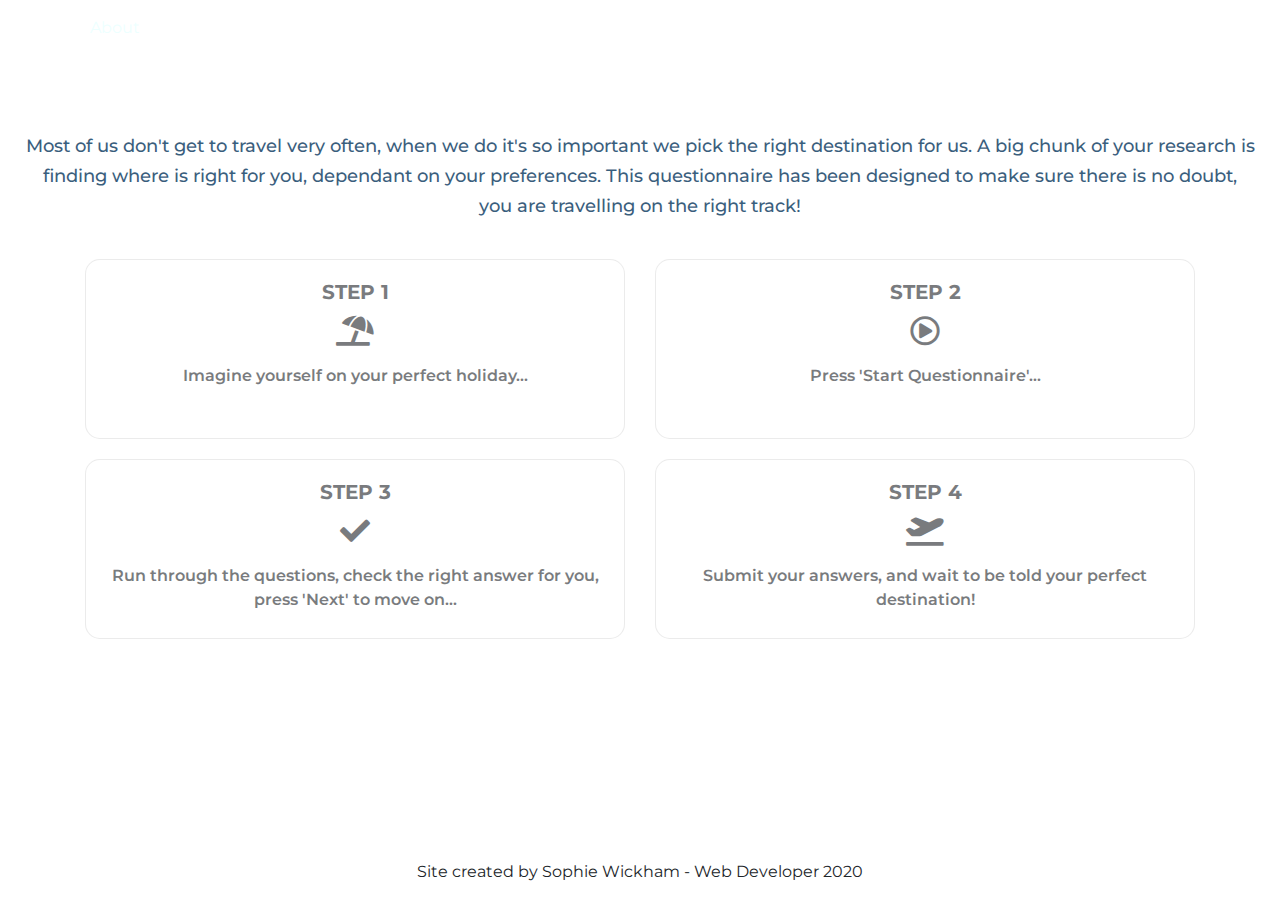
==== about.html @ ea64724a "Added sticky footer to all pages" ====
<!DOCTYPE html>
<html lang="en">

<head>
	<meta charset="UTF-8">
	<meta name="viewport" content="width=device-width, initial-scale=1.0">
	<meta http-equiv="X-UA-Compatible" content="ie=edge">
	<link rel="stylesheet" href="https://cdnjs.cloudflare.com/ajax/libs/twitter-bootstrap/4.4.1/css/bootstrap.min.css">
	<link rel="stylesheet" href="https://cdnjs.cloudflare.com/ajax/libs/font-awesome/5.11.2/css/all.min.css">
	<link href="https://fonts.googleapis.com/css?family=Montserrat&display=swap" rel="stylesheet">
	<link rel="stylesheet" href="assets/css/main.css">
	<title>Travel Questionnaire</title>
</head>

<body class="site">



	<header>

		<!-- Start of Nav-->
		<div class="container-fluid">
			<div class="row">
				<nav id="backgroundTransparent" class="navbar navbar-expand-lg navbar-light">
					<button class="navbar-toggler" type="button" data-toggle="collapse" data-target="#navbarNav" aria-controls="navbarNav" aria-expanded="false" aria-label="Toggle navigation">
                    <span class="navbar-toggler-icon"></span>
                    </button>
					<div class="collapse navbar-collapse" id="navbarNav">
						<ul class="navbar-nav">
							<li class="nav-item active">
								<a class="nav-link" href="index.html">Home
									<span class="sr-only">(current)</span></a>
							</li>
							<li class="nav-item">
								<a class="nav-link" href="about.html">About</a>
							</li>
						</ul>
					</div>
				</nav>
			</div>
		</div>

		<!--End of Nav-->

	</header>

	<div class="siteContent">

		<div class="container-fluid">
			<div class="row justify-content-center">
				<div class="col-12">
					<h1 class="homePageHeading">WHY TAKE OUR QUESTIONNAIRE?</h1>
				</div>
			</div>
		</div>

		<div class="container-fluid">
			<div class="row justify-content-center">
				<div class="col-12">
					<h4 class="aboutInfo">Most of us don't get to travel very often, when we do it's so important we
						pick
						the right
						destination for us.
						A big chunk of your research is finding where is right for you, dependant on your
						preferences.
						This questionnaire has been designed to make sure there is no doubt, you are travelling on
						the right
						track!
					</h4>
				</div>
			</div>
		</div>

		<!-- Start of cards, code taken from bootstrap and edited https://getbootstrap.com/docs/4.3/components/card/ -->
		<div class="container">
			<div class="row">
				<div class="col-sm-6" style="padding-top: 20px;">
					<div class="card" style="height: 180px; opacity: 0.6; border-radius: 15px; font-weight: 600;">
						<div class="card-body">
							<h5 class="card-title" style="font-weight: 700;">STEP 1</h5>
							<i class="fas fa-umbrella-beach" style = "font-size: 30px;"></i>
							<p class="card-text" style="padding-top: 15px;">Imagine yourself on your perfect
								holiday...</p>
						</div>
					</div>
				</div>
				<div class="col-sm-6" style="padding-top: 20px;">
					<div class="card" style="height: 180px; opacity: 0.6; border-radius: 15px; font-weight: 600;">
						<div class="card-body">
							<h5 class="card-title" style="font-weight: 700;">STEP 2</h5>
							<i class="far fa-play-circle" style = "font-size: 30px;"></i>
							<p class="card-text" style="padding-top: 15px;">Press 'Start Questionnaire'...</p>
						</div>
					</div>
				</div>
				<div class="col-sm-6" style="padding-top: 20px;">
					<div class="card" style="height: 180px; opacity: 0.6; border-radius: 15px; font-weight: 600;">
						<div class="card-body">
							<h5 class="card-title" style="font-weight: 700;">STEP 3</h5>
							<i class="fas fa-check" style = "font-size: 30px;"></i>
							<p class="card-text" style="padding-top: 15px;">Run through the questions, check the
								right answer for you,
								press 'Next' to move on...</p>
						</div>
					</div>
				</div>
				<div class="col-sm-6" style="padding-top: 20px; padding-bottom: 20px;">
					<div class="card" style="height: 180px; opacity: 0.6; border-radius: 15px; font-weight: 600;">
						<div class="card-body">
							<h5 class="card-title" style="font-weight: 700;">STEP 4</h5>
							<i class="fas fa-plane-departure" style = "font-size: 30px;"></i>
							<p class="card-text" style="padding-top: 15px;">Submit your answers, and wait to be told
								your perfect
								destination!</p>
						</div>
					</div>
				</div>
			</div>
		</div>

		<!-- End of cards -->

	</div>

	<footer>
		<p>Site created by Sophie Wickham - Web Developer 2020</p>
	</footer>

	<script defer type="text/javascript" src="assets/js/my.js"></script>
	<script src="https://cdnjs.cloudflare.com/ajax/libs/jquery/3.4.1/jquery.slim.min.js"></script>
	<script src="https://cdnjs.cloudflare.com/ajax/libs/popper.js/1.16.0/umd/popper.min.js"></script>
	<script src="https://cdnjs.cloudflare.com/ajax/libs/twitter-bootstrap/4.4.1/js/bootstrap.min.js"></script>


</body>

</html>
---- assets/css/main.css ----
@import url('https://fonts.googleapis.com/css?family=Montserrat&display=swap');
html {
    scroll-behavior: smooth;
}

body {
    background-image: url("../images/backgroundImage.jpg");
    background-repeat: no-repeat;
    background-position: center center;
    background-size: cover;
    font-family: 'Montserrat', sans-serif;
    -webkit-background-size: cover;
    -moz-background-size: cover;
    -o-background-size: cover;
    background-attachment: fixed;
    text-align: center;
}

.site {
  display: flex;
  min-height: 100vh;
  flex-direction: column;
}

.siteContent {
  flex: 1;
}

footer {
    bottom: 0;
    width: 100%;
    text-align: center;
}

/*--- Headings ----*/

.homePageHeading {
    text-align: center;
    font-family: 'Montserrat', sans-serif;
    color: #ffffff;
    padding-top: 20px;
    font-weight: 900;
    font-size: 32px;
    line-height: 50px;
}


.question {
    text-align: center;
    font-family: 'Montserrat', sans-serif;
    color: #07375d;
    padding-top: 30px;
    font-weight: 900;
    font-size: 30px;
}

.aboutInfo {
    color: #07375d;
    font-size: 18px;
    background-color: #fff;
    opacity: 0.8;
    border-radius: 15px;
    padding: 10px;
    line-height: 30px;
}
/*---- Button ----*/

.startQuizBtn {
    text-align: center;
    padding-top: 50px;
    font-size: 23px;
}


button {
    color: #3d6086;
    border-radius: 30px;
    text-decoration: none;
    padding-left: 10px;
    padding-right: 10px;
    cursor: pointer;
    -webkit-box-shadow: 1px 5px 5px 0px rgba(125,116,125,1);
    -moz-box-shadow: 1px 5px 5px 0px rgba(125,116,125,1);
    box-shadow: 1px 5px 5px 0px rgba(125,116,125,1);
    background-color: #f3cef9;
    
}


button > a {
    color: #3d6086;
}

button > a:hover {
    text-decoration: none; 
    color: #3d6086;
}

button:hover{
    background-color:#e4b0ec;
}

.question{
    font-size: 30px;
    margin-bottom: 10px;
}
.answers {
    margin-bottom: 20px;
    text-align: left;
    display: inline-block;
}
.answers label{
    display: block;
    margin-bottom: 10px;
}

.next {
    padding-top: 20px;
}

.previous {
    padding-top: 20px;
}

.submit {
    padding-top: 20px;
}

@media (min-width:1024px) {
    button {
        font-size: 30px;
    }
}


@media (min-width:767px) {
    .startQuizBtn {
          padding-top: 50px;
    }
}

@media (min-width: 1024px) {
  .startQuizBtn {
    padding-top: 100px;
}

@media (min-width:765px) {
    .homePageHeading {
          font-size: 40px;
    }
}

@media (min-width:1024px) {
    .homePageHeading {
          font-size: 35px;
          padding-top: 7px;
    }
}

@media (min-width:1440px) {
    .homePageHeading {
        font-size: 50px;
    }
}




/*---- Nav bar from  ---*/

nav {
    background-color: transparent!important;
}

.navbar-light .navbar-nav .active>.nav-link {
        color: #fff;
}

.navbar-light .navbar-nav .nav-link {
    color: rgba(225, 255, 255, 0.6);
}

/*-- Quiz Slide ---*/

.slide{
    position: absolute;
    left: 0px;
    top: 0px;
    width: 100%;
    z-index: 1;
    opacity: 0;
    transition: opacity 0.5s;
}
.active-slide{
    opacity: 1;
    z-index: 2;
}

/* All slides are layerred on top of each other.. when you change the class, the right slide comes to the surface. */

.quiz-container{
    position: relative;
    height: 180px;
    margin-top: 40px;
    background-color: #fff;
    display: inline-block;
    opacity: 0.6;
    border-radius: 15px;
}

/* @media (min-width: 1024px) {
    .quiz-container {
        height: 180px;
    }
} */

/*-- Google Maps -- */

#map {
    width: auto;
    height: 300px;
    position: static;
}

/* @media (min-width: 600px) {
#map {
    width: auto;
    height: 300px;
    position: static;

    }
} */

/* --- Cards --- */
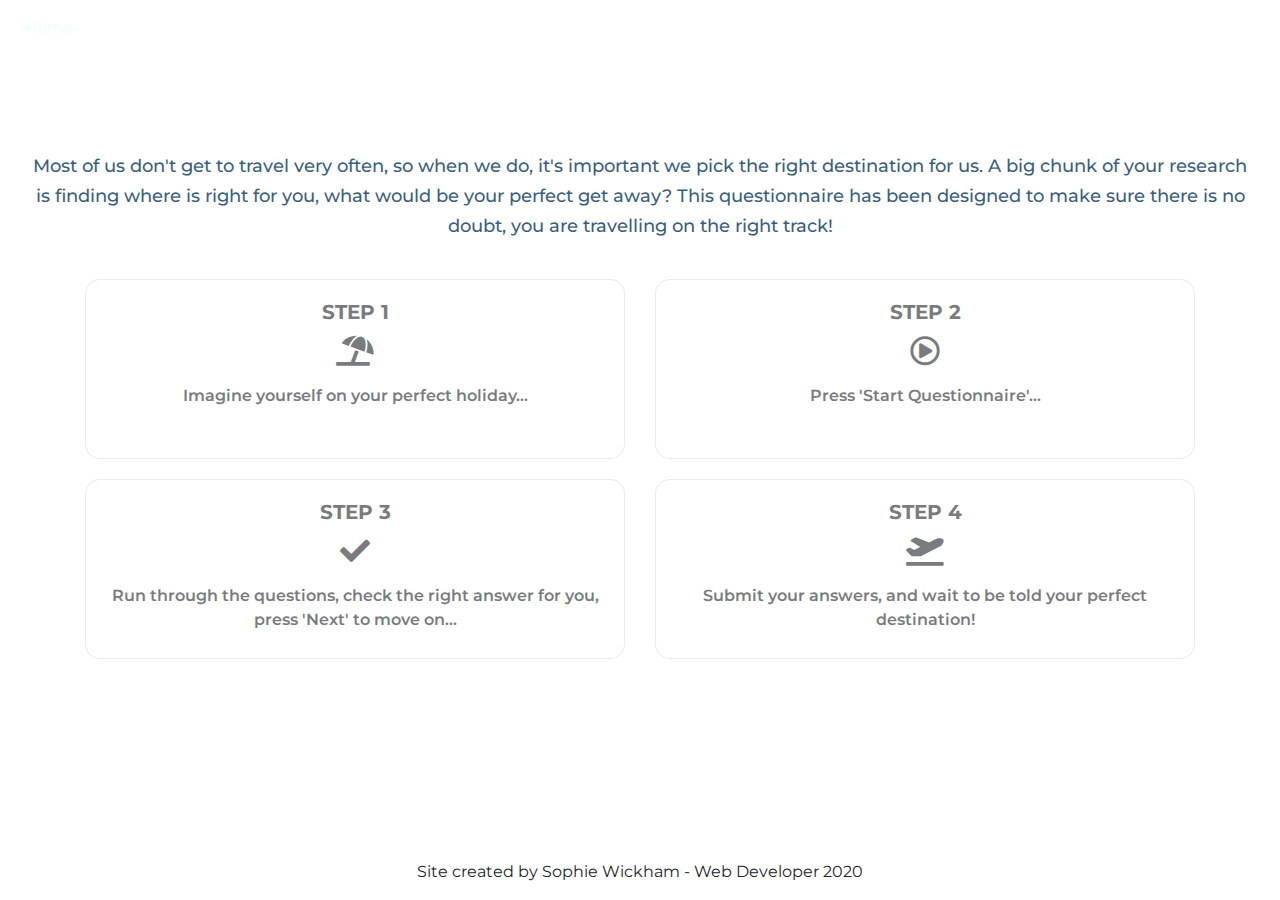
==== commit def9a88b: "Fully responsive" ====
--- a/about.html
+++ b/about.html
@@ -27,12 +27,13 @@
                     </button>
 					<div class="collapse navbar-collapse" id="navbarNav">
 						<ul class="navbar-nav">
+							<li class="nav-item">
+								<a class="nav-link" href="index.html">Home</a>
+							</li>
 							<li class="nav-item active">
-								<a class="nav-link" href="index.html">Home
-									<span class="sr-only">(current)</span></a>
-							</li>
-							<li class="nav-item">
-								<a class="nav-link" href="about.html">About</a>
+								<a class="nav-link" href="about.html">About
+                                <span class="sr-only">(current)</span>
+                                </a>
 							</li>
 						</ul>
 					</div>
@@ -57,12 +58,11 @@
 		<div class="container-fluid">
 			<div class="row justify-content-center">
 				<div class="col-12">
-					<h4 class="aboutInfo">Most of us don't get to travel very often, when we do it's so important we
+					<h4 class="aboutInfo">Most of us don't get to travel very often, so when we do, it's important we
 						pick
 						the right
 						destination for us.
-						A big chunk of your research is finding where is right for you, dependant on your
-						preferences.
+						A big chunk of your research is finding where is right for you, what would be your perfect get away?
 						This questionnaire has been designed to make sure there is no doubt, you are travelling on
 						the right
 						track!
@@ -75,7 +75,7 @@
 		<div class="container">
 			<div class="row">
 				<div class="col-sm-6" style="padding-top: 20px;">
-					<div class="card" style="height: 180px; opacity: 0.6; border-radius: 15px; font-weight: 600;">
+					<div class="card" id="card" style="height: 180px; opacity: 0.6; border-radius: 15px; font-weight: 600;">
 						<div class="card-body">
 							<h5 class="card-title" style="font-weight: 700;">STEP 1</h5>
 							<i class="fas fa-umbrella-beach" style = "font-size: 30px;"></i>
@@ -123,7 +123,7 @@
 	</div>
 
 	<footer>
-		<p>Site created by Sophie Wickham - Web Developer 2020</p>
+		<p class="footerText">Site created by Sophie Wickham - Web Developer 2020</p>
 	</footer>
 
 	<script defer type="text/javascript" src="assets/js/my.js"></script>
--- a/assets/css/main.css
+++ b/assets/css/main.css
@@ -1,4 +1,5 @@
 @import url('https://fonts.googleapis.com/css?family=Montserrat&display=swap');
+
 html {
     scroll-behavior: smooth;
 }
@@ -39,6 +40,7 @@
     font-family: 'Montserrat', sans-serif;
     color: #ffffff;
     padding-top: 20px;
+    padding-bottom: 20px;
     font-weight: 900;
     font-size: 32px;
     line-height: 50px;
@@ -63,6 +65,7 @@
     padding: 10px;
     line-height: 30px;
 }
+
 /*---- Button ----*/
 
 .startQuizBtn {
@@ -86,7 +89,6 @@
     
 }
 
-
 button > a {
     color: #3d6086;
 }
@@ -108,6 +110,7 @@
     margin-bottom: 20px;
     text-align: left;
     display: inline-block;
+    font-weight: 600;
 }
 .answers label{
     display: block;
@@ -126,46 +129,6 @@
     padding-top: 20px;
 }
 
-@media (min-width:1024px) {
-    button {
-        font-size: 30px;
-    }
-}
-
-
-@media (min-width:767px) {
-    .startQuizBtn {
-          padding-top: 50px;
-    }
-}
-
-@media (min-width: 1024px) {
-  .startQuizBtn {
-    padding-top: 100px;
-}
-
-@media (min-width:765px) {
-    .homePageHeading {
-          font-size: 40px;
-    }
-}
-
-@media (min-width:1024px) {
-    .homePageHeading {
-          font-size: 35px;
-          padding-top: 7px;
-    }
-}
-
-@media (min-width:1440px) {
-    .homePageHeading {
-        font-size: 50px;
-    }
-}
-
-
-
-
 /*---- Nav bar from  ---*/
 
 nav {
@@ -180,7 +143,17 @@
     color: rgba(225, 255, 255, 0.6);
 }
 
-/*-- Quiz Slide ---*/
+.navbar-light .navbar-nav .nav-link:hover {
+    color: #fff;
+}
+
+.navbar-nav > li.active {
+    color: #fff;
+}
+
+
+/*-- Quiz Slide css code taken from.... ---*/
+
 
 .slide{
     position: absolute;
@@ -208,11 +181,6 @@
     border-radius: 15px;
 }
 
-/* @media (min-width: 1024px) {
-    .quiz-container {
-        height: 180px;
-    }
-} */
 
 /*-- Google Maps -- */
 
@@ -220,15 +188,70 @@
     width: auto;
     height: 300px;
     position: static;
-}
-
-/* @media (min-width: 600px) {
-#map {
-    width: auto;
-    height: 300px;
-    position: static;
-
-    }
-} */
-
-/* --- Cards --- */
+    border-radius: 15px;
+}
+
+.mapsContainer {
+    padding-top: 30px;
+    padding-bottom: 30px;
+}
+
+/*-- Results --- */
+
+#results {
+    color: #2c87d0;
+    font-weight: 700;
+    font-size: Inherit;
+    padding-top: 20px;
+    padding-bottom: 20px;
+}
+
+.resultsContainer {
+    background-color: #fff;
+    opacity: 0.6;
+    border-radius: 15px;
+}
+
+.results {
+    padding-left: 15px;
+    padding-right: 15px;
+}
+
+/*-- Media Queries ---*/
+
+@media (min-width:768px) {
+    button {
+        font-size: 30px;
+    }
+}
+
+
+@media (min-width:767px) {
+    .startQuizBtn {
+          padding-top: 50px;
+    }
+}
+
+@media (min-width: 1024px) {
+  .startQuizBtn {
+    padding-top: 100px;
+}
+
+@media (min-width:765px) {
+    .homePageHeading {
+          font-size: 40px;
+    }
+}
+
+@media (min-width:1024px) {
+    .homePageHeading {
+          font-size: 35px;
+          padding-top: 7px;
+    }
+}
+
+@media (min-width:1440px) {
+    .homePageHeading {
+        font-size: 50px;
+    }
+}
